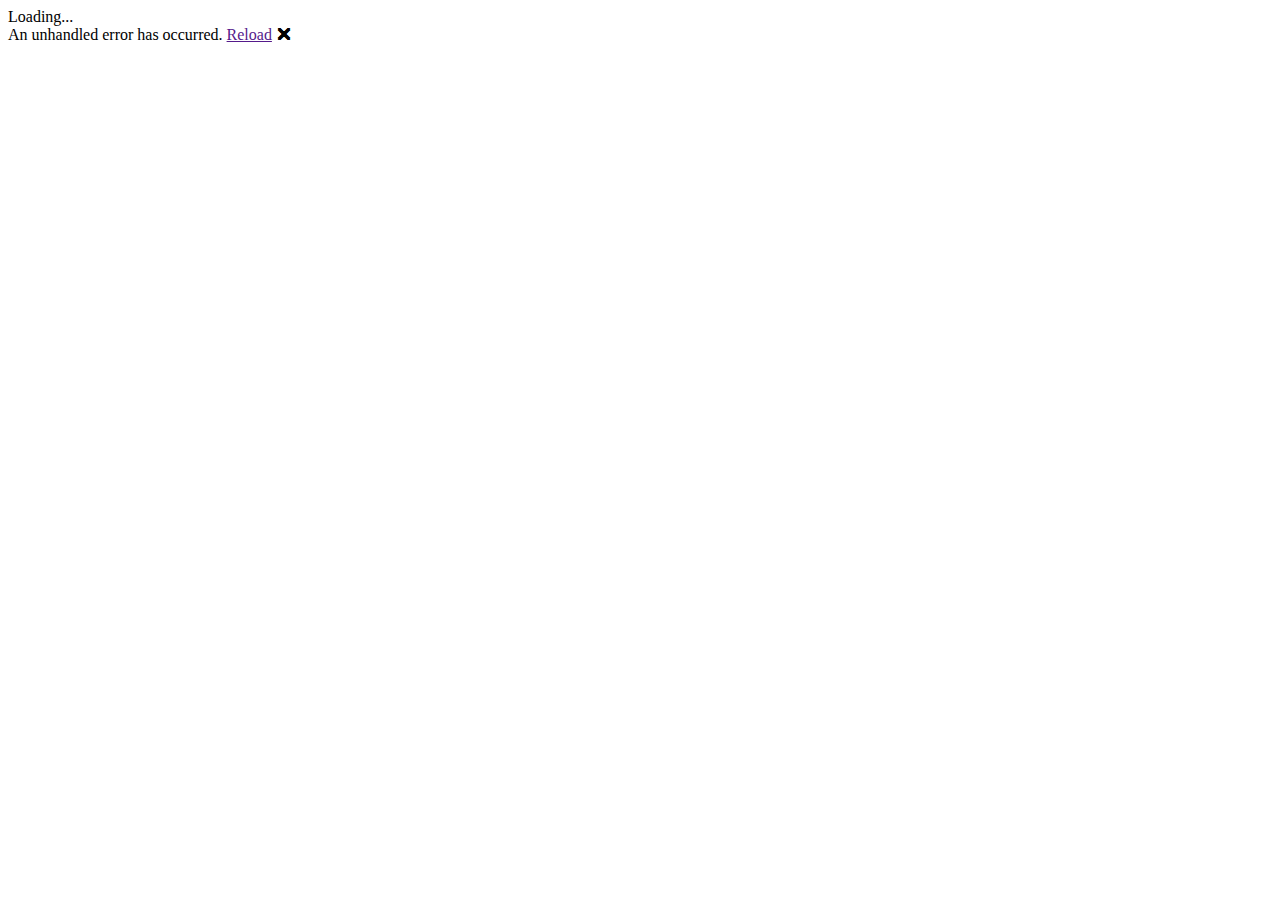
==== wwwroot/index.html @ b0ae8c26 "Init" ====
<!DOCTYPE html>
<html>

<head>
    <meta charset="utf-8" />
    <meta name="viewport" content="width=device-width, initial-scale=1.0, maximum-scale=1.0, user-scalable=no" />
    <title>kauliuku-lentele</title>
    <base href="/" />
    <link href="css/bootstrap/bootstrap.min.css" rel="stylesheet" />
    <link href="css/app.css" rel="stylesheet" />
</head>

<body>
    <app>Loading...</app>

    <div id="blazor-error-ui">
        An unhandled error has occurred.
        <a href="" class="reload">Reload</a>
        <a class="dismiss">🗙</a>
    </div>
    <script src="_framework/blazor.webassembly.js"></script>
</body>

</html>
---- wwwroot/css/app.css ----
﻿@import url('open-iconic/font/css/open-iconic-bootstrap.min.css');

html, body {
    font-family: 'Helvetica Neue', Helvetica, Arial, sans-serif;
}

a, .btn-link {
    color: #0366d6;
}

.btn-primary {
    color: #fff;
    background-color: #1b6ec2;
    border-color: #1861ac;
}

app {
    position: relative;
    display: flex;
    flex-direction: column;
}

.top-row {
    height: 3.5rem;
    display: flex;
    align-items: center;
}

.main {
    flex: 1;
}

    .main .top-row {
        background-color: #f7f7f7;
        border-bottom: 1px solid #d6d5d5;
        justify-content: flex-end;
    }

        .main .top-row > a, .main .top-row .btn-link {
            white-space: nowrap;
            margin-left: 1.5rem;
        }

.main .top-row a:first-child {
    overflow: hidden;
    text-overflow: ellipsis;
}

.sidebar {
    background-image: linear-gradient(180deg, rgb(5, 39, 103) 0%, #3a0647 70%);
}

    .sidebar .top-row {
        background-color: rgba(0,0,0,0.4);
    }

    .sidebar .navbar-brand {
        font-size: 1.1rem;
    }

    .sidebar .oi {
        width: 2rem;
        font-size: 1.1rem;
        vertical-align: text-top;
        top: -2px;
    }

    .sidebar .nav-item {
        font-size: 0.9rem;
        padding-bottom: 0.5rem;
    }

        .sidebar .nav-item:first-of-type {
            padding-top: 1rem;
        }

        .sidebar .nav-item:last-of-type {
            padding-bottom: 1rem;
        }

        .sidebar .nav-item a {
            color: #d7d7d7;
            border-radius: 4px;
            height: 3rem;
            display: flex;
            align-items: center;
            line-height: 3rem;
        }

            .sidebar .nav-item a.active {
                background-color: rgba(255,255,255,0.25);
                color: white;
            }

            .sidebar .nav-item a:hover {
                background-color: rgba(255,255,255,0.1);
                color: white;
            }

.content {
    padding-top: 1.1rem;
}

.navbar-toggler {
    background-color: rgba(255, 255, 255, 0.1);
}

.valid.modified:not([type=checkbox]) {
    outline: 1px solid #26b050;
}

.invalid {
    outline: 1px solid red;
}

.validation-message {
    color: red;
}

#blazor-error-ui {
    background: lightyellow;
    bottom: 0;
    box-shadow: 0 -1px 2px rgba(0, 0, 0, 0.2);
    display: none;
    left: 0;
    padding: 0.6rem 1.25rem 0.7rem 1.25rem;
    position: fixed;
    width: 100%;
    z-index: 1000;
}

#blazor-error-ui .dismiss {
    cursor: pointer;
    position: absolute;
    right: 0.75rem;
    top: 0.5rem;
}

@media (max-width: 767.98px) {
    .main .top-row:not(.auth) {
        display: none;
    }

    .main .top-row.auth {
        justify-content: space-between;
    }

    .main .top-row a, .main .top-row .btn-link {
        margin-left: 0;
    }
}

@media (min-width: 768px) {
    app {
        flex-direction: row;
    }

    .sidebar {
        width: 250px;
        height: 100vh;
        position: sticky;
        top: 0;
    }

    .main .top-row {
        position: sticky;
        top: 0;
    }

    .main > div {
        padding-left: 2rem !important;
        padding-right: 1.5rem !important;
    }

    .navbar-toggler {
        display: none;
    }

    .sidebar .collapse {
        /* Never collapse the sidebar for wide screens */
        display: block;
    }
}
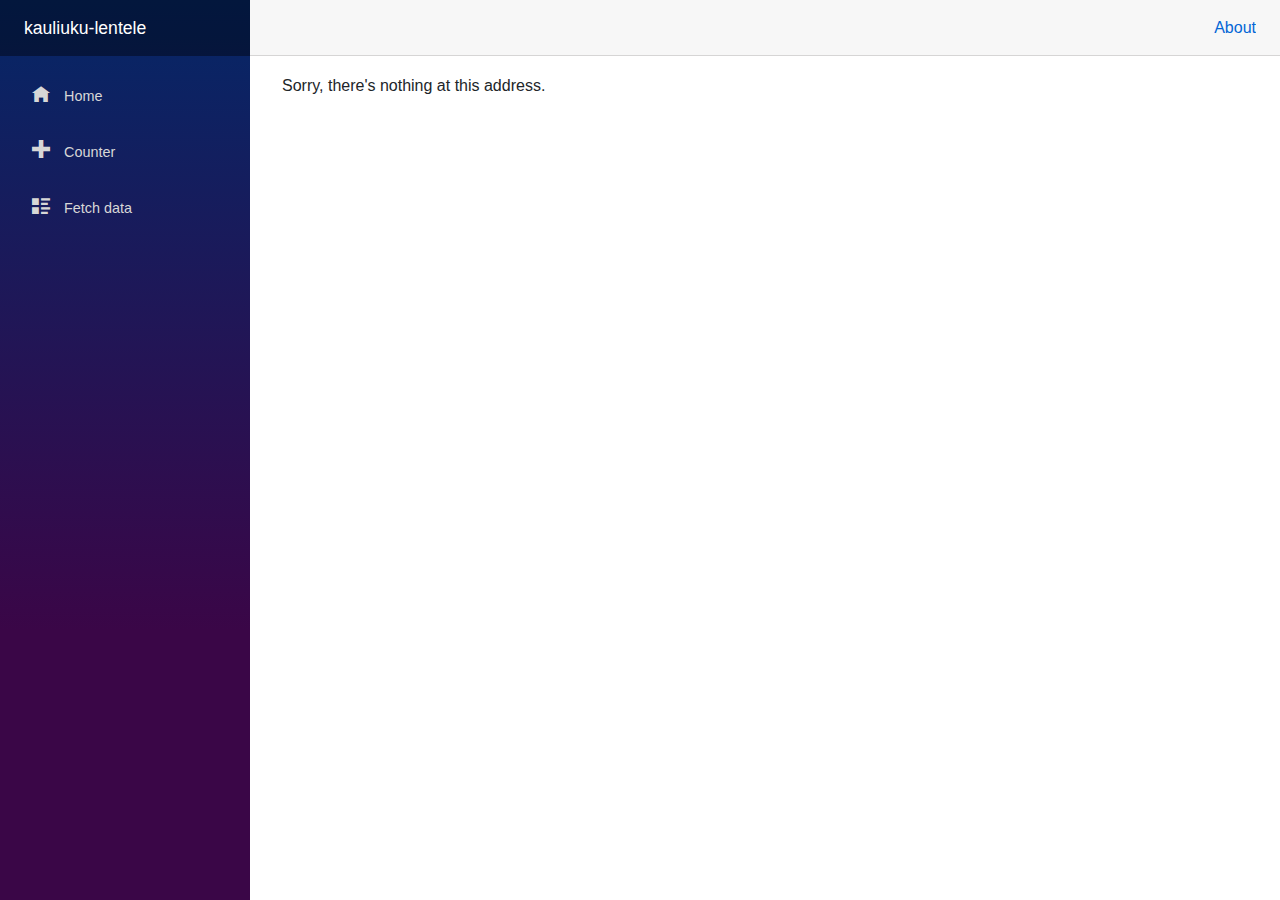
==== commit 6f4f7861: "Initial version" ====
--- a/wwwroot/index.html
+++ b/wwwroot/index.html
@@ -1,10 +1,10 @@
-<!DOCTYPE html>
+﻿<!DOCTYPE html>
 <html>
 
 <head>
     <meta charset="utf-8" />
     <meta name="viewport" content="width=device-width, initial-scale=1.0, maximum-scale=1.0, user-scalable=no" />
-    <title>kauliuku-lentele</title>
+    <title>Kauliukų Lentelė</title>
     <base href="/" />
     <link href="css/bootstrap/bootstrap.min.css" rel="stylesheet" />
     <link href="css/app.css" rel="stylesheet" />
--- a/wwwroot/css/app.css
+++ b/wwwroot/css/app.css
@@ -1,11 +1,76 @@
 ﻿@import url('open-iconic/font/css/open-iconic-bootstrap.min.css');
+
+.big-border-right {
+    border-right: 4px inset black !important;
+}
+
+.big-border-top {
+    border-top: 4px inset black !important;
+}
+
+.select-cell.fail {
+    background-color: rgb(255, 230, 230);
+}
+
+.select-cell.success {
+    background-color: rgb(230, 255, 238);
+}
+
+.select-cell.unplayed {
+    background-color: rgb(230, 242, 255);
+}
+
+.table-select.unplayed {
+    font-size: 12px;
+    font-weight: lighter;
+    color: black;
+    background-color: transparent;
+}
+
+.table-select {
+    background-color: transparent;
+    display: block;
+    font-size: 22px;
+    font-weight: 700;
+    color: black;
+    line-height: 1.3;
+    width: 100%;
+    min-width: 60px;
+    max-width: 100%;
+    height: 30px;
+    max-height: 100%;
+    text-align: center;
+    text-align-last: center;
+    margin: 0;
+    border: 2px solid transparent;
+    -moz-appearance: none;
+    -webkit-appearance: none;
+    text-align: center;
+}
+
+    .table-select::-ms-expand {
+        display: none;
+    }
+
+    .table-select:hover {
+        border: 2px solid black;
+    }
+
+    .table-select option {
+        font-weight: normal;
+    }
+
 
 html, body {
     font-family: 'Helvetica Neue', Helvetica, Arial, sans-serif;
 }
 
 a, .btn-link {
-    color: #0366d6;
+    color: white;
+}
+
+a:hover {
+    color: lightgray;
 }
 
 .btn-primary {
@@ -41,45 +106,21 @@
             margin-left: 1.5rem;
         }
 
-.main .top-row a:first-child {
-    overflow: hidden;
-    text-overflow: ellipsis;
+        .main .top-row a:first-child {
+            overflow: hidden;
+            text-overflow: ellipsis;
+        }
+
+.sidebar {
+    background-image: linear-gradient(180deg, rgb(5, 103, 39) 0%, rgb(5, 43, 39) 70%);
 }
 
-.sidebar {
-    background-image: linear-gradient(180deg, rgb(5, 39, 103) 0%, #3a0647 70%);
-}
-
-    .sidebar .top-row {
-        background-color: rgba(0,0,0,0.4);
-    }
-
-    .sidebar .navbar-brand {
+    .navbar-brand {
         font-size: 1.1rem;
     }
 
-    .sidebar .oi {
-        width: 2rem;
-        font-size: 1.1rem;
-        vertical-align: text-top;
-        top: -2px;
-    }
-
-    .sidebar .nav-item {
-        font-size: 0.9rem;
-        padding-bottom: 0.5rem;
-    }
-
-        .sidebar .nav-item:first-of-type {
-            padding-top: 1rem;
-        }
-
-        .sidebar .nav-item:last-of-type {
-            padding-bottom: 1rem;
-        }
-
-        .sidebar .nav-item a {
-            color: #d7d7d7;
+        .nav-item a {
+            color: white;
             border-radius: 4px;
             height: 3rem;
             display: flex;
@@ -87,23 +128,16 @@
             line-height: 3rem;
         }
 
-            .sidebar .nav-item a.active {
-                background-color: rgba(255,255,255,0.25);
+            .nav-item a.active {
+                background-color: rgba(255,255,255,0.75);
                 color: white;
             }
 
-            .sidebar .nav-item a:hover {
-                background-color: rgba(255,255,255,0.1);
+            .nav-item a:hover {
+                background-color: rgba(255,255,255,0.9);
                 color: white;
             }
 
-.content {
-    padding-top: 1.1rem;
-}
-
-.navbar-toggler {
-    background-color: rgba(255, 255, 255, 0.1);
-}
 
 .valid.modified:not([type=checkbox]) {
     outline: 1px solid #26b050;
@@ -129,55 +163,9 @@
     z-index: 1000;
 }
 
-#blazor-error-ui .dismiss {
-    cursor: pointer;
-    position: absolute;
-    right: 0.75rem;
-    top: 0.5rem;
-}
-
-@media (max-width: 767.98px) {
-    .main .top-row:not(.auth) {
-        display: none;
-    }
-
-    .main .top-row.auth {
-        justify-content: space-between;
-    }
-
-    .main .top-row a, .main .top-row .btn-link {
-        margin-left: 0;
-    }
-}
-
-@media (min-width: 768px) {
-    app {
-        flex-direction: row;
-    }
-
-    .sidebar {
-        width: 250px;
-        height: 100vh;
-        position: sticky;
-        top: 0;
-    }
-
-    .main .top-row {
-        position: sticky;
-        top: 0;
-    }
-
-    .main > div {
-        padding-left: 2rem !important;
-        padding-right: 1.5rem !important;
-    }
-
-    .navbar-toggler {
-        display: none;
-    }
-
-    .sidebar .collapse {
-        /* Never collapse the sidebar for wide screens */
-        display: block;
-    }
-}
+    #blazor-error-ui .dismiss {
+        cursor: pointer;
+        position: absolute;
+        right: 0.75rem;
+        top: 0.5rem;
+    }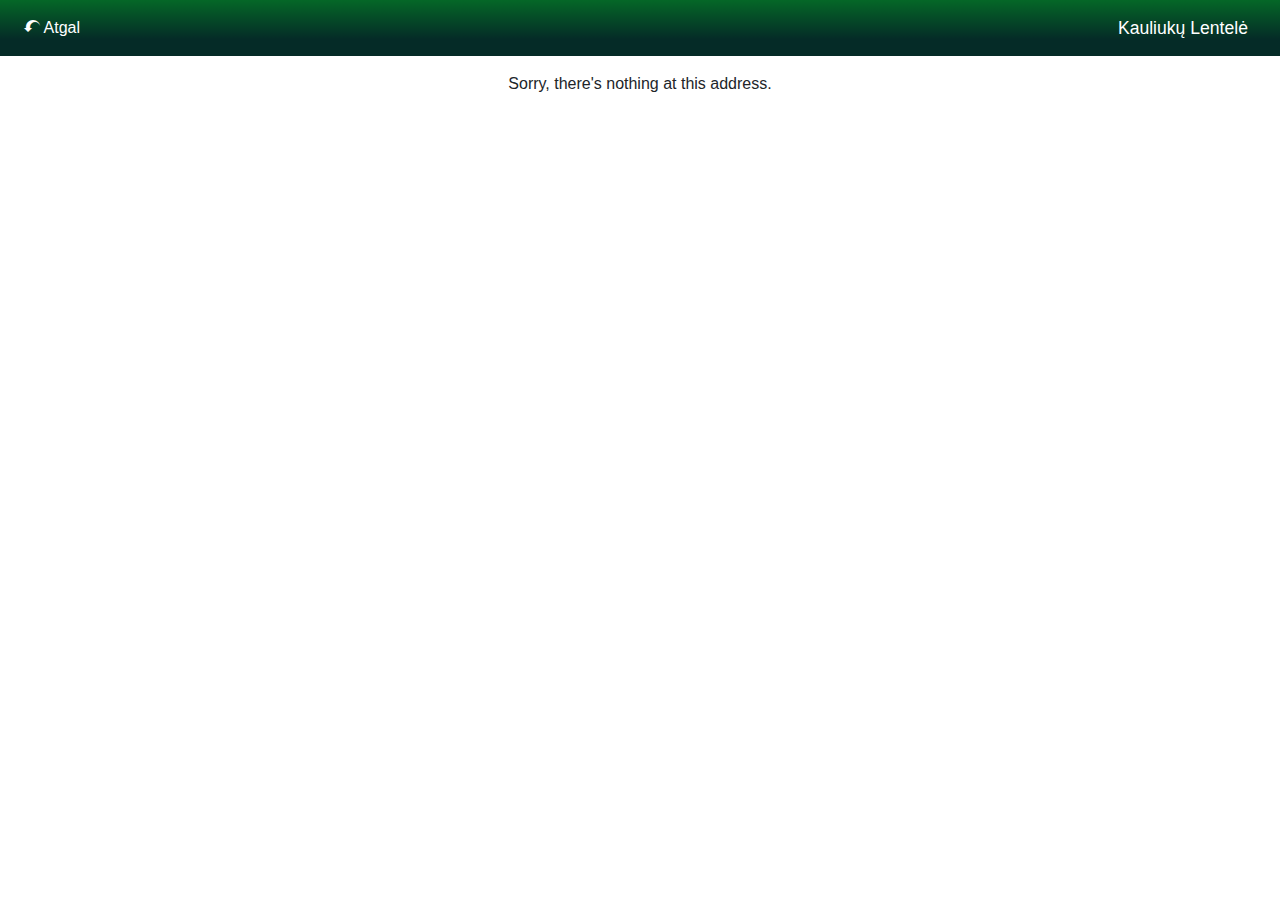
==== commit 29fcceab: "Moar style tweaks" ====
--- a/wwwroot/index.html
+++ b/wwwroot/index.html
@@ -11,7 +11,11 @@
 </head>
 
 <body>
-    <app>Loading...</app>
+    <app>
+        <div class="spinner-border" role="status">
+            <span class="sr-only">Loading...</span>
+        </div>
+    </app>
 
     <div id="blazor-error-ui">
         An unhandled error has occurred.
--- a/wwwroot/css/app.css
+++ b/wwwroot/css/app.css
@@ -17,27 +17,20 @@
 }
 
 .select-cell.unplayed {
-    background-color: rgb(230, 242, 255);
-}
-
-.table-select.unplayed {
-    font-size: 12px;
-    font-weight: lighter;
-    color: black;
-    background-color: transparent;
+    background-color: rgb(138, 166, 197);
 }
 
 .table-select {
     background-color: transparent;
     display: block;
-    font-size: 22px;
-    font-weight: 700;
+    font-size: 16px;
+    font-weight: bold;
     color: black;
-    line-height: 1.3;
     width: 100%;
-    min-width: 60px;
+    padding: 0.1rem 0.2rem;
+    min-width: 80px;
     max-width: 100%;
-    height: 30px;
+    height: 28px;
     max-height: 100%;
     text-align: center;
     text-align-last: center;
